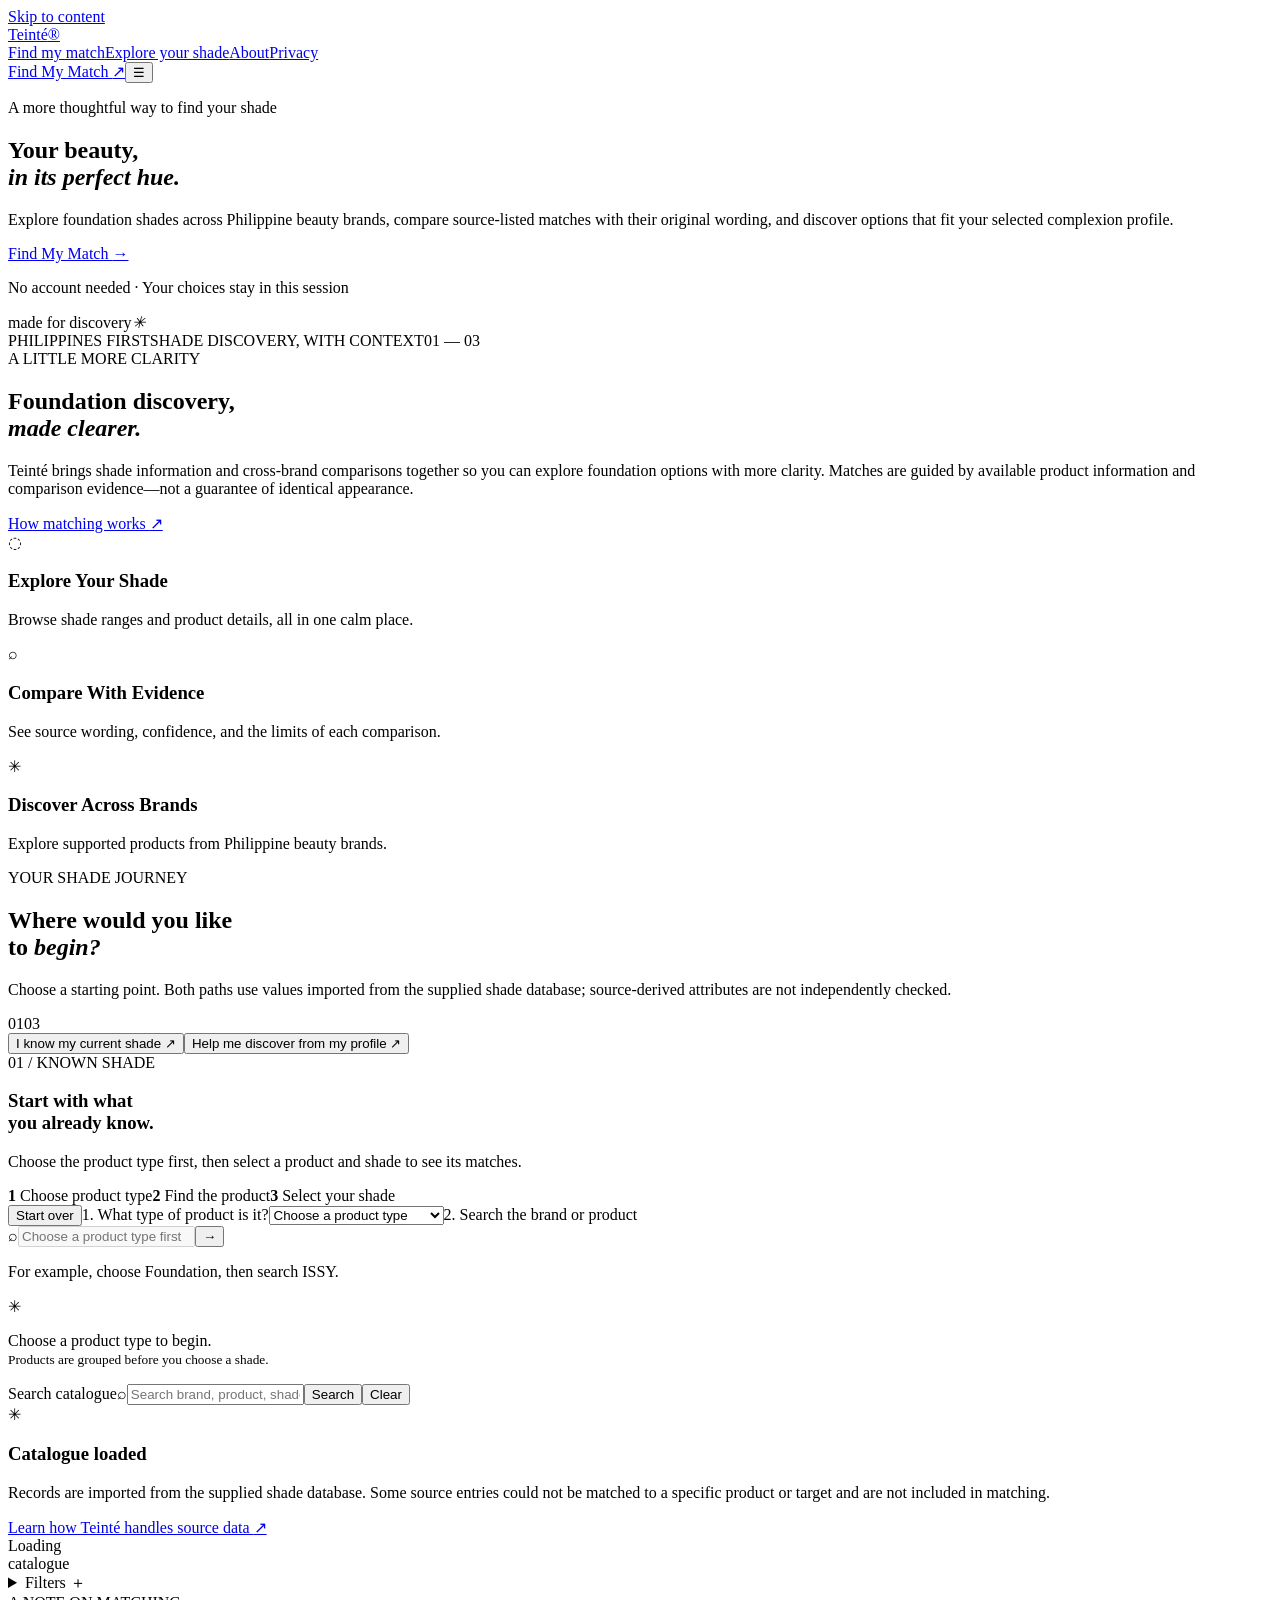
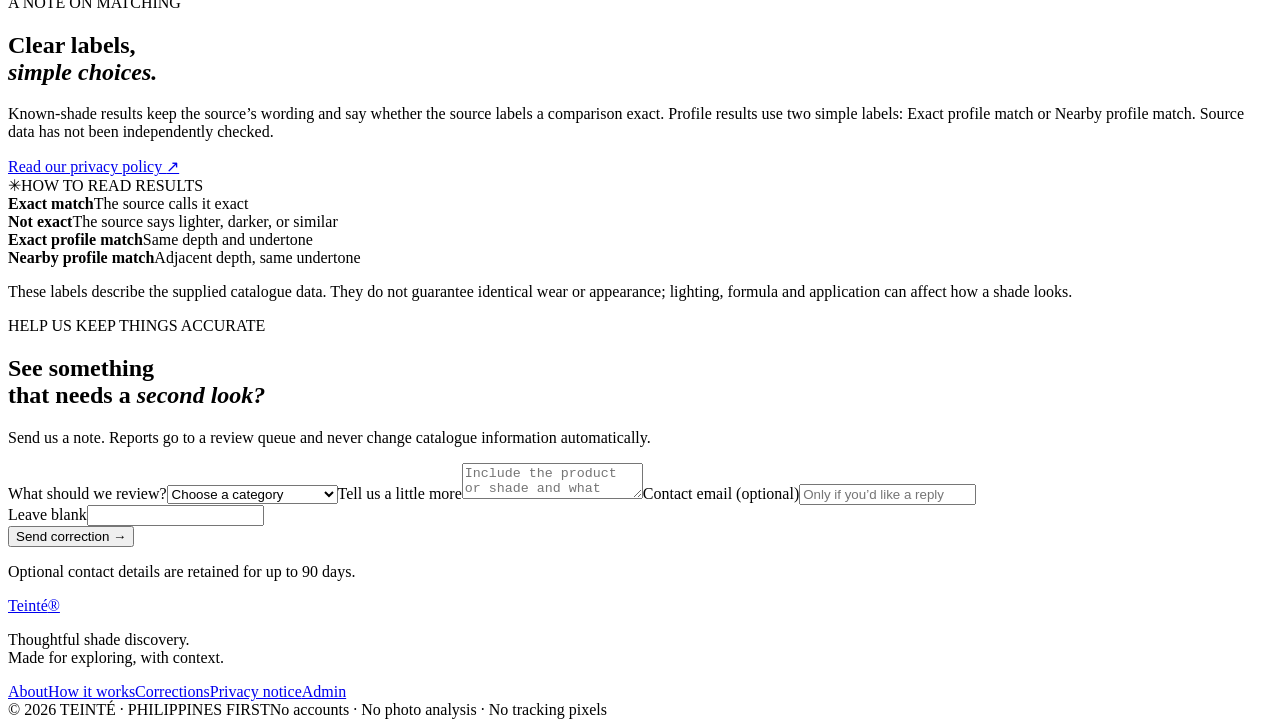
==== public/index.html @ 9057af8e "Add files via upload" ====
<!doctype html>
<html lang="en">
<head>
  <meta charset="utf-8"><meta name="viewport" content="width=device-width,initial-scale=1">
  <meta name="description" content="Explore complexion shades and compare source-supported matches across Philippine beauty brands.">
  <meta name="theme-color" content="#fff9f6"><title>Teinté — Foundation discovery, made clearer</title>
  <link rel="stylesheet" href="/styles.css">
</head>
<body>
<a class="skip" href="#main">Skip to content</a>
<header class="site-header"><a class="wordmark" href="/" aria-label="Teinté home">Teinté<span>®</span></a><nav aria-label="Main navigation"><a href="#discover">Find my match</a><a href="#catalogue">Explore your shade</a><a href="#about">About</a><a href="/privacy.html">Privacy</a></nav><a class="header-cta" href="#discover">Find My Match <span aria-hidden="true">↗</span></a><button class="menu-toggle" aria-label="Open menu" aria-expanded="false">☰</button></header>
<main id="main">
  <section class="hero"><div class="hero-copy"><p class="eyebrow"><span class="eyebrow-dot"></span> A more thoughtful way to find your shade</p><h1>Your beauty,<br><em>in its perfect hue.</em></h1><p class="hero-sub">Explore foundation shades across Philippine beauty brands, compare source-listed matches with their original wording, and discover options that fit your selected complexion profile.</p><a class="button primary" href="#discover">Find My Match <span aria-hidden="true">→</span></a><p class="hero-note">No account needed · Your choices stay in this session</p></div><div class="hero-art" aria-label="Abstract layered blush and mauve shapes, with a neutral illustrative shade palette"><div class="art-sun"></div><div class="art-arch arch-back"></div><div class="art-arch arch-front"></div><div class="art-shades"><span></span><span></span><span></span><span></span><span></span></div><div class="art-caption"><span>made for discovery</span><i>✳</i></div></div><div class="hero-foot"><span>PHILIPPINES FIRST</span><span>SHADE DISCOVERY, WITH CONTEXT</span><span>01 — 03</span></div></section>

  <section class="intro section-wrap" id="about"><div class="section-kicker">A LITTLE MORE CLARITY</div><div class="intro-grid"><h2>Foundation discovery,<br><em>made clearer.</em></h2><div><p>Teinté brings shade information and cross-brand comparisons together so you can explore foundation options with more clarity. Matches are guided by available product information and comparison evidence—not a guarantee of identical appearance.</p><a class="text-link" href="#method">How matching works <span>↗</span></a></div></div><div class="value-row"><article><span class="value-icon">◌</span><h3>Explore Your Shade</h3><p>Browse shade ranges and product details, all in one calm place.</p></article><article><span class="value-icon">⌕</span><h3>Compare With Evidence</h3><p>See source wording, confidence, and the limits of each comparison.</p></article><article><span class="value-icon">✳</span><h3>Discover Across Brands</h3><p>Explore supported products from Philippine beauty brands.</p></article></div></section>

  <section class="discover-section" id="discover"><div class="section-wrap"><div class="section-kicker">YOUR SHADE JOURNEY</div><div class="discover-heading"><div><h2>Where would you like<br>to <em>begin?</em></h2><p>Choose a starting point. Both paths use values imported from the supplied shade database; source-derived attributes are not independently checked.</p></div><div class="step-mark"><span>01</span><span class="step-line"></span><span>03</span></div></div>
    <div class="journey-tabs" role="tablist" aria-label="Choose a matching journey"><button role="tab" id="tab-known" aria-selected="true" aria-controls="panel-known" data-panel="known">I know my current shade <span>↗</span></button><button role="tab" id="tab-profile" aria-selected="false" aria-controls="panel-profile" data-panel="profile">Help me discover from my profile <span>↗</span></button></div>
    <div class="journey-panel" id="panel-known" role="tabpanel" aria-labelledby="tab-known"><div class="journey-copy"><span class="panel-number">01 / KNOWN SHADE</span><h3>Start with what<br>you already know.</h3><p>Choose the product type first, then select a product and shade to see its matches.</p><div class="step-list"><span><b>1</b> Choose product type</span><span><b>2</b> Find the product</span><span><b>3</b> Select your shade</span></div></div><form id="known-form" class="finder-form"><button type="button" class="clear-control" id="reset-known">Start over</button><label for="known-type">1. What type of product is it?</label><select id="known-type" class="known-select" required><option value="">Choose a product type</option><option value="skin_tint">Skin tint</option><option value="foundation">Foundation</option><option value="powder_foundation">Powder foundation</option><option value="other">Other complexion product</option></select><label for="known-search">2. Search the brand or product</label><div class="search-input"><span aria-hidden="true">⌕</span><input id="known-search" name="q" autocomplete="off" placeholder="Choose a product type first" minlength="2" disabled><button type="submit" aria-label="Find products">→</button></div><p class="field-hint">For example, choose Foundation, then search ISSY.</p><div id="known-results" class="results" aria-live="polite"><div class="quiet-state"><span class="state-glyph">✳</span><p>Choose a product type to begin.<br><small>Products are grouped before you choose a shade.</small></p></div></div><div id="known-shade-choice" hidden><label for="known-shade">3. Choose your exact shade</label><select id="known-shade" class="known-select"><option value="">Choose a shade</option></select></div><div id="known-match" class="match-results" aria-live="polite"></div></form></div>
    <div class="journey-panel profile-panel" id="panel-profile" role="tabpanel" aria-labelledby="tab-profile" hidden><div class="journey-copy"><span class="panel-number">02 / MANUAL PROFILE</span><h3>A starting point<br>that feels like you.</h3><p>Your selections are self-described inputs. We show shades when the imported depth and undertone values fit your choices.</p><div class="step-list"><span><b>1</b> Pick one depth</span><span><b>2</b> Pick one undertone</span><span><b>3</b> Explore eligible shades</span></div></div><form id="profile-form" class="finder-form"><fieldset><legend>Choose your depth</legend><p class="field-hint">Select the closest description for your complexion.</p><div class="pill-group" id="depth-options"></div></fieldset><fieldset><legend>Choose your undertone</legend><p class="field-hint">Choose the undertone that feels most familiar.</p><div class="pill-group" id="tone-options"></div></fieldset><div class="profile-actions"><button class="button primary" type="submit">Show my options <span>→</span></button><button class="clear-control" type="button" id="reset-profile">Clear choices</button></div><div class="plain-note">Depth and undertone are equally important. Unknown catalogue undertones are never treated as neutral.</div><div id="profile-results" class="results" aria-live="polite"></div></form></div>
  </div></section>

  <section class="catalogue section-wrap" id="catalogue"><form id="catalogue-search" class="catalogue-search"><label class="sr-only" for="browse-search">Search catalogue</label><span aria-hidden="true">⌕</span><input id="browse-search" placeholder="Search brand, product, shade or code"><button class="button secondary" type="submit">Search</button><button class="clear-control" type="button" id="reset-catalogue">Clear</button></form><div class="catalogue-empty" id="catalogue-home"><div class="empty-mark">✳</div><div><h3>Catalogue loaded</h3><p>Records are imported from the supplied shade database. Some source entries could not be matched to a specific product or target and are not included in matching.</p><a class="text-link" href="#method">Learn how Teinté handles source data <span>↗</span></a></div><span class="count-label" id="catalogue-count">Loading<br>catalogue</span></div><div id="browse-results" aria-live="polite" class="browse-results"></div><div id="compare-box" class="compare-box" aria-live="polite"></div><details class="advanced-filters"><summary>Filters <span>＋</span></summary><div class="filter-body"><label for="format-filter">Product format</label><select id="format-filter"><option value="">All supported formats</option></select><label class="check-row"><input id="ph-filter" type="checkbox"> Philippine availability verified (checked within 90 days)</label><small>Filters only appear where published data supports them.</small><button type="button" class="button secondary" id="apply-filters">Apply filters</button></div></details></section>

  <section class="method-section" id="method"><div class="section-wrap method-grid"><div><div class="section-kicker">A NOTE ON MATCHING</div><h2>Clear labels,<br><em>simple choices.</em></h2><p>Known-shade results keep the source’s wording and say whether the source labels a comparison exact. Profile results use two simple labels: Exact profile match or Nearby profile match. Source data has not been independently checked.</p><a class="text-link" href="/privacy.html">Read our privacy policy <span>↗</span></a></div><div class="method-card"><div class="method-card-top"><span class="source-icon">✳</span><span>HOW TO READ RESULTS</span></div><div class="method-row"><b>Exact match</b><span>The source calls it exact</span></div><div class="method-row"><b>Not exact</b><span>The source says lighter, darker, or similar</span></div><div class="method-row"><b>Exact profile match</b><span>Same depth and undertone</span></div><div class="method-row"><b>Nearby profile match</b><span>Adjacent depth, same undertone</span></div><p class="method-disclaimer">These labels describe the supplied catalogue data. They do not guarantee identical wear or appearance; lighting, formula and application can affect how a shade looks.</p></div></div></section>

  <section class="correction section-wrap" id="corrections"><div class="correction-copy"><div class="section-kicker">HELP US KEEP THINGS ACCURATE</div><h2>See something<br>that needs a <em>second look?</em></h2><p>Send us a note. Reports go to a review queue and never change catalogue information automatically.</p></div><form id="correction-form" class="correction-form"><label for="corr-category">What should we review?</label><select id="corr-category" required><option value="">Choose a category</option><option>Wrong shade</option><option>Missing product or shade</option><option>Stale information</option><option>Incorrect source</option><option>Other</option></select><label for="corr-description">Tell us a little more</label><textarea id="corr-description" minlength="15" maxlength="3000" required placeholder="Include the product or shade and what looks incorrect."></textarea><label for="corr-contact">Contact email <span>(optional)</span></label><input id="corr-contact" type="email" maxlength="254" placeholder="Only if you’d like a reply"><div class="honeypot" aria-hidden="true"><label>Leave blank<input name="website" tabindex="-1" autocomplete="off"></label></div><button class="button primary" type="submit">Send correction <span>→</span></button><p id="correction-message" class="form-message" aria-live="polite">Optional contact details are retained for up to 90 days.</p></form></section>
</main>
<footer id="privacy"><div class="footer-top"><a class="wordmark" href="/">Teinté<span>®</span></a><p>Thoughtful shade discovery.<br>Made for exploring, with context.</p><nav aria-label="Footer navigation"><a href="#about">About</a><a href="#method">How it works</a><a href="#corrections">Corrections</a><a href="/privacy.html">Privacy notice</a><a href="/admin.html">Admin</a></nav></div><div class="footer-bottom"><span>© 2026 TEINTÉ · PHILIPPINES FIRST</span><span>No accounts · No photo analysis · No tracking pixels</span></div></footer>
<script src="/app.js" defer></script>
</body></html>
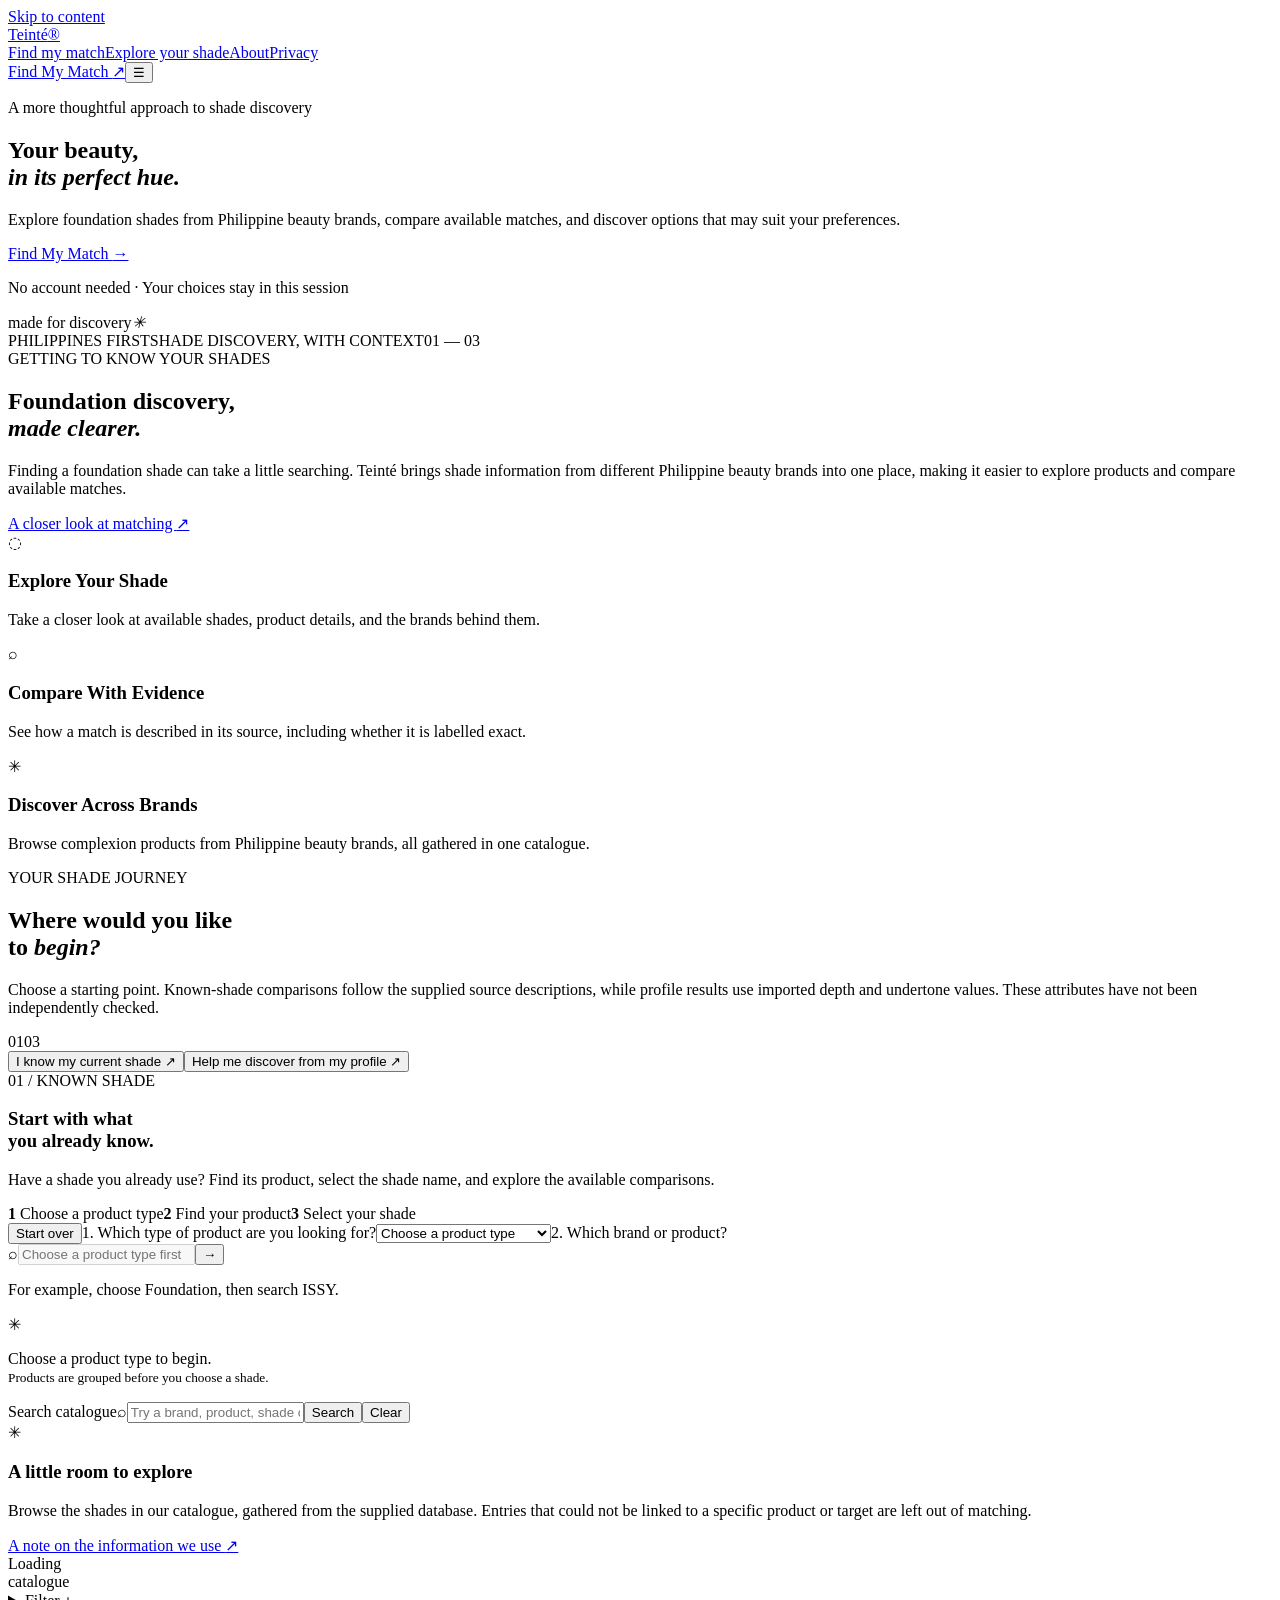
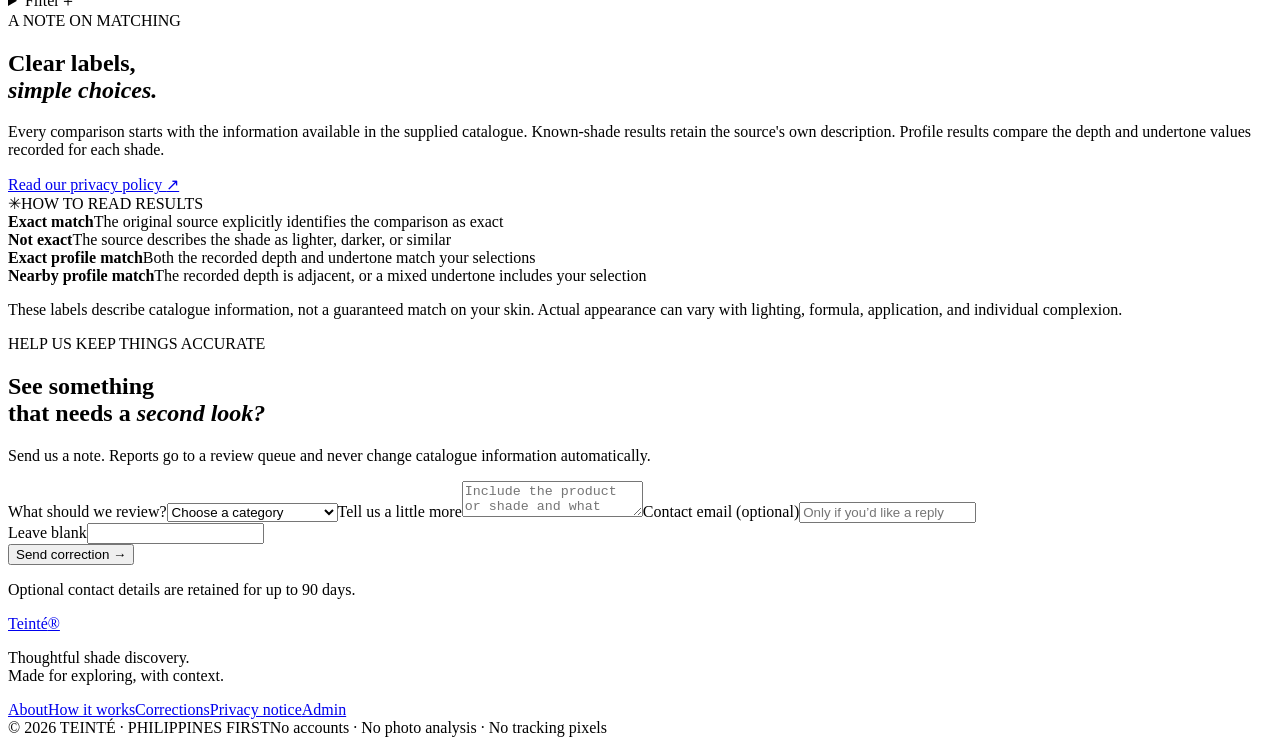
==== commit a457a841: "Refine Teinte website design and responsiveness" ====
--- a/public/index.html
+++ b/public/index.html
@@ -1,31 +1,37 @@
 <!doctype html>
 <html lang="en">
 <head>
-  <meta charset="utf-8"><meta name="viewport" content="width=device-width,initial-scale=1">
-  <meta name="description" content="Explore complexion shades and compare source-supported matches across Philippine beauty brands.">
-  <meta name="theme-color" content="#fff9f6"><title>Teinté — Foundation discovery, made clearer</title>
-  <link rel="stylesheet" href="/styles.css">
+    <meta charset="utf-8">
+    <meta name="viewport" content="width=device-width,initial-scale=1">
+    <meta name="description" content="Explore complexion shades and compare source-supported matches across Philippine beauty brands.">
+    <meta name="theme-color" content="#fff9f6">
+    <title>Teinté — Foundation discovery, made clearer</title>
+    <link rel="stylesheet" href="/styles.css">
 </head>
 <body>
-<a class="skip" href="#main">Skip to content</a>
-<header class="site-header"><a class="wordmark" href="/" aria-label="Teinté home">Teinté<span>®</span></a><nav aria-label="Main navigation"><a href="#discover">Find my match</a><a href="#catalogue">Explore your shade</a><a href="#about">About</a><a href="/privacy.html">Privacy</a></nav><a class="header-cta" href="#discover">Find My Match <span aria-hidden="true">↗</span></a><button class="menu-toggle" aria-label="Open menu" aria-expanded="false">☰</button></header>
-<main id="main">
-  <section class="hero"><div class="hero-copy"><p class="eyebrow"><span class="eyebrow-dot"></span> A more thoughtful way to find your shade</p><h1>Your beauty,<br><em>in its perfect hue.</em></h1><p class="hero-sub">Explore foundation shades across Philippine beauty brands, compare source-listed matches with their original wording, and discover options that fit your selected complexion profile.</p><a class="button primary" href="#discover">Find My Match <span aria-hidden="true">→</span></a><p class="hero-note">No account needed · Your choices stay in this session</p></div><div class="hero-art" aria-label="Abstract layered blush and mauve shapes, with a neutral illustrative shade palette"><div class="art-sun"></div><div class="art-arch arch-back"></div><div class="art-arch arch-front"></div><div class="art-shades"><span></span><span></span><span></span><span></span><span></span></div><div class="art-caption"><span>made for discovery</span><i>✳</i></div></div><div class="hero-foot"><span>PHILIPPINES FIRST</span><span>SHADE DISCOVERY, WITH CONTEXT</span><span>01 — 03</span></div></section>
+    <a class="skip" href="#main">Skip to content</a>
+    <header class="site-header"><a class="wordmark" href="/" aria-label="Teinté home">Teinté<span>®</span></a><nav aria-label="Main navigation"><a href="#discover">Find my match</a><a href="#catalogue">Explore your shade</a><a href="#about">About</a><a href="/privacy.html">Privacy</a></nav><a class="header-cta" href="#discover">Find My Match <span aria-hidden="true">↗</span></a><button class="menu-toggle" aria-label="Open menu" aria-expanded="false">☰</button></header>
+    <main id="main">
+        <section class="hero"><div class="hero-copy"><p class="eyebrow"><span class="eyebrow-dot"></span> A more thoughtful approach to shade discovery</p><h1>Your beauty,<br><em>in its perfect hue.</em></h1><p class="hero-sub">Explore foundation shades from Philippine beauty brands, compare available matches, and discover options that may suit your preferences.</p><a class="button primary" href="#discover">Find My Match <span aria-hidden="true">→</span></a><p class="hero-note">No account needed · Your choices stay in this session</p></div><div class="hero-art" aria-label="Abstract layered blush and mauve shapes, with a neutral illustrative shade palette"><div class="art-sun"></div><div class="art-arch arch-back"></div><div class="art-arch arch-front"></div><div class="art-shades"><span></span><span></span><span></span><span></span><span></span></div><div class="art-caption"><span>made for discovery</span><i>✳</i></div></div><div class="hero-foot"><span>PHILIPPINES FIRST</span><span>SHADE DISCOVERY, WITH CONTEXT</span><span>01 — 03</span></div></section>
 
-  <section class="intro section-wrap" id="about"><div class="section-kicker">A LITTLE MORE CLARITY</div><div class="intro-grid"><h2>Foundation discovery,<br><em>made clearer.</em></h2><div><p>Teinté brings shade information and cross-brand comparisons together so you can explore foundation options with more clarity. Matches are guided by available product information and comparison evidence—not a guarantee of identical appearance.</p><a class="text-link" href="#method">How matching works <span>↗</span></a></div></div><div class="value-row"><article><span class="value-icon">◌</span><h3>Explore Your Shade</h3><p>Browse shade ranges and product details, all in one calm place.</p></article><article><span class="value-icon">⌕</span><h3>Compare With Evidence</h3><p>See source wording, confidence, and the limits of each comparison.</p></article><article><span class="value-icon">✳</span><h3>Discover Across Brands</h3><p>Explore supported products from Philippine beauty brands.</p></article></div></section>
+        <section class="intro section-wrap" id="about"><div class="section-kicker">GETTING TO KNOW YOUR SHADES</div><div class="intro-grid"><h2>Foundation discovery,<br><em>made clearer.</em></h2><div><p>Finding a foundation shade can take a little searching. Teinté brings shade information from different Philippine beauty brands into one place, making it easier to explore products and compare available matches.</p><a class="text-link" href="#method">A closer look at matching <span>↗</span></a></div></div><div class="value-row"><article><span class="value-icon">◌</span><h3>Explore Your Shade</h3><p>Take a closer look at available shades, product details, and the brands behind them.</p></article><article><span class="value-icon">⌕</span><h3>Compare With Evidence</h3><p>See how a match is described in its source, including whether it is labelled exact.</p></article><article><span class="value-icon">✳</span><h3>Discover Across Brands</h3><p>Browse complexion products from Philippine beauty brands, all gathered in one catalogue.</p></article></div></section>
 
-  <section class="discover-section" id="discover"><div class="section-wrap"><div class="section-kicker">YOUR SHADE JOURNEY</div><div class="discover-heading"><div><h2>Where would you like<br>to <em>begin?</em></h2><p>Choose a starting point. Both paths use values imported from the supplied shade database; source-derived attributes are not independently checked.</p></div><div class="step-mark"><span>01</span><span class="step-line"></span><span>03</span></div></div>
-    <div class="journey-tabs" role="tablist" aria-label="Choose a matching journey"><button role="tab" id="tab-known" aria-selected="true" aria-controls="panel-known" data-panel="known">I know my current shade <span>↗</span></button><button role="tab" id="tab-profile" aria-selected="false" aria-controls="panel-profile" data-panel="profile">Help me discover from my profile <span>↗</span></button></div>
-    <div class="journey-panel" id="panel-known" role="tabpanel" aria-labelledby="tab-known"><div class="journey-copy"><span class="panel-number">01 / KNOWN SHADE</span><h3>Start with what<br>you already know.</h3><p>Choose the product type first, then select a product and shade to see its matches.</p><div class="step-list"><span><b>1</b> Choose product type</span><span><b>2</b> Find the product</span><span><b>3</b> Select your shade</span></div></div><form id="known-form" class="finder-form"><button type="button" class="clear-control" id="reset-known">Start over</button><label for="known-type">1. What type of product is it?</label><select id="known-type" class="known-select" required><option value="">Choose a product type</option><option value="skin_tint">Skin tint</option><option value="foundation">Foundation</option><option value="powder_foundation">Powder foundation</option><option value="other">Other complexion product</option></select><label for="known-search">2. Search the brand or product</label><div class="search-input"><span aria-hidden="true">⌕</span><input id="known-search" name="q" autocomplete="off" placeholder="Choose a product type first" minlength="2" disabled><button type="submit" aria-label="Find products">→</button></div><p class="field-hint">For example, choose Foundation, then search ISSY.</p><div id="known-results" class="results" aria-live="polite"><div class="quiet-state"><span class="state-glyph">✳</span><p>Choose a product type to begin.<br><small>Products are grouped before you choose a shade.</small></p></div></div><div id="known-shade-choice" hidden><label for="known-shade">3. Choose your exact shade</label><select id="known-shade" class="known-select"><option value="">Choose a shade</option></select></div><div id="known-match" class="match-results" aria-live="polite"></div></form></div>
-    <div class="journey-panel profile-panel" id="panel-profile" role="tabpanel" aria-labelledby="tab-profile" hidden><div class="journey-copy"><span class="panel-number">02 / MANUAL PROFILE</span><h3>A starting point<br>that feels like you.</h3><p>Your selections are self-described inputs. We show shades when the imported depth and undertone values fit your choices.</p><div class="step-list"><span><b>1</b> Pick one depth</span><span><b>2</b> Pick one undertone</span><span><b>3</b> Explore eligible shades</span></div></div><form id="profile-form" class="finder-form"><fieldset><legend>Choose your depth</legend><p class="field-hint">Select the closest description for your complexion.</p><div class="pill-group" id="depth-options"></div></fieldset><fieldset><legend>Choose your undertone</legend><p class="field-hint">Choose the undertone that feels most familiar.</p><div class="pill-group" id="tone-options"></div></fieldset><div class="profile-actions"><button class="button primary" type="submit">Show my options <span>→</span></button><button class="clear-control" type="button" id="reset-profile">Clear choices</button></div><div class="plain-note">Depth and undertone are equally important. Unknown catalogue undertones are never treated as neutral.</div><div id="profile-results" class="results" aria-live="polite"></div></form></div>
-  </div></section>
+        <section class="discover-section" id="discover">
+            <div class="section-wrap">
+                <div class="section-kicker">YOUR SHADE JOURNEY</div><div class="discover-heading"><div><h2>Where would you like<br>to <em>begin?</em></h2><p>Choose a starting point. Known-shade comparisons follow the supplied source descriptions, while profile results use imported depth and undertone values. These attributes have not been independently checked.</p></div><div class="step-mark"><span>01</span><span class="step-line"></span><span>03</span></div></div>
+                <div class="journey-tabs" role="tablist" aria-label="Choose a matching journey"><button role="tab" id="tab-known" aria-selected="true" aria-controls="panel-known" data-panel="known">I know my current shade <span>↗</span></button><button role="tab" id="tab-profile" aria-selected="false" aria-controls="panel-profile" data-panel="profile">Help me discover from my profile <span>↗</span></button></div>
+                <div class="journey-panel" id="panel-known" role="tabpanel" aria-labelledby="tab-known"><div class="journey-copy"><span class="panel-number">01 / KNOWN SHADE</span><h3>Start with what<br>you already know.</h3><p>Have a shade you already use? Find its product, select the shade name, and explore the available comparisons.</p><div class="step-list"><span><b>1</b> Choose a product type</span><span><b>2</b> Find your product</span><span><b>3</b> Select your shade</span></div></div><form id="known-form" class="finder-form"><button type="button" class="clear-control" id="reset-known">Start over</button><label for="known-type">1. Which type of product are you looking for?</label><select id="known-type" class="known-select" required><option value="">Choose a product type</option><option value="skin_tint">Skin tint</option><option value="foundation">Foundation</option><option value="powder_foundation">Powder foundation</option><option value="other">Other complexion product</option></select><label for="known-search">2. Which brand or product?</label><div class="search-input"><span aria-hidden="true">⌕</span><input id="known-search" name="q" autocomplete="off" placeholder="Choose a product type first" minlength="2" disabled><button type="submit" aria-label="Find products">→</button></div><p class="field-hint">For example, choose Foundation, then search ISSY.</p><div id="known-results" class="results" aria-live="polite"><div class="quiet-state"><span class="state-glyph">✳</span><p>Choose a product type to begin.<br><small>Products are grouped before you choose a shade.</small></p></div></div><div id="known-shade-choice" hidden><label for="known-shade">3. Which shade do you use?</label><select id="known-shade" class="known-select"><option value="">Choose a shade</option></select></div><div id="known-match" class="match-results" aria-live="polite"></div></form></div>
+                <div class="journey-panel profile-panel" id="panel-profile" role="tabpanel" aria-labelledby="tab-profile" hidden><div class="journey-copy"><span class="panel-number">02 / MANUAL PROFILE</span><h3>A starting point<br>that feels like you.</h3><p>Not sure which shade to start with? Choose the complexion depth and undertone that best describe you to explore shades with matching catalogue values.</p><div class="step-list"><span><b>1</b> Choose your depth</span><span><b>2</b> Choose your undertone</span><span><b>3</b> Explore matching shades</span></div></div><form id="profile-form" class="finder-form"><fieldset><legend>First, choose your depth</legend><p class="field-hint">Select the description that comes closest to your complexion.</p><div class="pill-group" id="depth-options"></div></fieldset><fieldset><legend>Next, choose your undertone</legend><p class="field-hint">Choose the undertone you feel best describes your complexion.</p><div class="pill-group" id="tone-options"></div></fieldset><div class="profile-actions"><button class="button primary" type="submit">Show my options <span>→</span></button><button class="clear-control" type="button" id="reset-profile">Clear choices</button></div><div class="plain-note">Depth and undertone are equally important. Unknown catalogue undertones are never treated as neutral.</div><div id="profile-results" class="results" aria-live="polite"></div></form></div>
+            </div>
+        </section>
 
-  <section class="catalogue section-wrap" id="catalogue"><form id="catalogue-search" class="catalogue-search"><label class="sr-only" for="browse-search">Search catalogue</label><span aria-hidden="true">⌕</span><input id="browse-search" placeholder="Search brand, product, shade or code"><button class="button secondary" type="submit">Search</button><button class="clear-control" type="button" id="reset-catalogue">Clear</button></form><div class="catalogue-empty" id="catalogue-home"><div class="empty-mark">✳</div><div><h3>Catalogue loaded</h3><p>Records are imported from the supplied shade database. Some source entries could not be matched to a specific product or target and are not included in matching.</p><a class="text-link" href="#method">Learn how Teinté handles source data <span>↗</span></a></div><span class="count-label" id="catalogue-count">Loading<br>catalogue</span></div><div id="browse-results" aria-live="polite" class="browse-results"></div><div id="compare-box" class="compare-box" aria-live="polite"></div><details class="advanced-filters"><summary>Filters <span>＋</span></summary><div class="filter-body"><label for="format-filter">Product format</label><select id="format-filter"><option value="">All supported formats</option></select><label class="check-row"><input id="ph-filter" type="checkbox"> Philippine availability verified (checked within 90 days)</label><small>Filters only appear where published data supports them.</small><button type="button" class="button secondary" id="apply-filters">Apply filters</button></div></details></section>
+        <section class="catalogue section-wrap" id="catalogue"><form id="catalogue-search" class="catalogue-search"><label class="sr-only" for="browse-search">Search catalogue</label><span aria-hidden="true">⌕</span><input id="browse-search" placeholder="Try a brand, product, shade or code"><button class="button secondary" type="submit">Search</button><button class="clear-control" type="button" id="reset-catalogue">Clear</button></form><div class="catalogue-empty" id="catalogue-home"><div class="empty-mark">✳</div><div><h3>A little room to explore</h3><p>Browse the shades in our catalogue, gathered from the supplied database. Entries that could not be linked to a specific product or target are left out of matching.</p><a class="text-link" href="#method">A note on the information we use <span>↗</span></a></div><span class="count-label" id="catalogue-count">Loading<br>catalogue</span></div><div id="browse-results" aria-live="polite" class="browse-results"></div><div id="compare-box" class="compare-box" aria-live="polite"></div><details class="advanced-filters"><summary>Filter<span>＋</span></summary><div class="filter-body"><label for="format-filter">Product format</label><select id="format-filter"><option value="">All supported formats</option></select><label class="check-row"><input id="ph-filter" type="checkbox"> Philippine availability verified (checked within 90 days)</label><small>Filters are available only where the published information supports them.</small><button type="button" class="button secondary" id="apply-filters">Apply filters</button></div></details></section>
 
-  <section class="method-section" id="method"><div class="section-wrap method-grid"><div><div class="section-kicker">A NOTE ON MATCHING</div><h2>Clear labels,<br><em>simple choices.</em></h2><p>Known-shade results keep the source’s wording and say whether the source labels a comparison exact. Profile results use two simple labels: Exact profile match or Nearby profile match. Source data has not been independently checked.</p><a class="text-link" href="/privacy.html">Read our privacy policy <span>↗</span></a></div><div class="method-card"><div class="method-card-top"><span class="source-icon">✳</span><span>HOW TO READ RESULTS</span></div><div class="method-row"><b>Exact match</b><span>The source calls it exact</span></div><div class="method-row"><b>Not exact</b><span>The source says lighter, darker, or similar</span></div><div class="method-row"><b>Exact profile match</b><span>Same depth and undertone</span></div><div class="method-row"><b>Nearby profile match</b><span>Adjacent depth, same undertone</span></div><p class="method-disclaimer">These labels describe the supplied catalogue data. They do not guarantee identical wear or appearance; lighting, formula and application can affect how a shade looks.</p></div></div></section>
+        <section class="method-section" id="method"><div class="section-wrap method-grid"><div><div class="section-kicker">A NOTE ON MATCHING</div><h2>Clear labels,<br><em>simple choices.</em></h2><p>Every comparison starts with the information available in the supplied catalogue. Known-shade results retain the source's own description. Profile results compare the depth and undertone values recorded for each shade.</p><a class="text-link" href="/privacy.html">Read our privacy policy <span>↗</span></a></div><div class="method-card"><div class="method-card-top"><span class="source-icon">✳</span><span>HOW TO READ RESULTS</span></div><div class="method-row"><b>Exact match</b><span>The original source explicitly identifies the comparison as exact</span></div><div class="method-row"><b>Not exact</b><span>The source describes the shade as lighter, darker, or similar</span></div><div class="method-row"><b>Exact profile match</b><span>Both the recorded depth and undertone match your selections</span></div><div class="method-row"><b>Nearby profile match</b><span>The recorded depth is adjacent, or a mixed undertone includes your selection</span></div><p class="method-disclaimer">These labels describe catalogue information, not a guaranteed match on your skin. Actual appearance can vary with lighting, formula, application, and individual complexion.</p></div></div></section>
 
-  <section class="correction section-wrap" id="corrections"><div class="correction-copy"><div class="section-kicker">HELP US KEEP THINGS ACCURATE</div><h2>See something<br>that needs a <em>second look?</em></h2><p>Send us a note. Reports go to a review queue and never change catalogue information automatically.</p></div><form id="correction-form" class="correction-form"><label for="corr-category">What should we review?</label><select id="corr-category" required><option value="">Choose a category</option><option>Wrong shade</option><option>Missing product or shade</option><option>Stale information</option><option>Incorrect source</option><option>Other</option></select><label for="corr-description">Tell us a little more</label><textarea id="corr-description" minlength="15" maxlength="3000" required placeholder="Include the product or shade and what looks incorrect."></textarea><label for="corr-contact">Contact email <span>(optional)</span></label><input id="corr-contact" type="email" maxlength="254" placeholder="Only if you’d like a reply"><div class="honeypot" aria-hidden="true"><label>Leave blank<input name="website" tabindex="-1" autocomplete="off"></label></div><button class="button primary" type="submit">Send correction <span>→</span></button><p id="correction-message" class="form-message" aria-live="polite">Optional contact details are retained for up to 90 days.</p></form></section>
-</main>
-<footer id="privacy"><div class="footer-top"><a class="wordmark" href="/">Teinté<span>®</span></a><p>Thoughtful shade discovery.<br>Made for exploring, with context.</p><nav aria-label="Footer navigation"><a href="#about">About</a><a href="#method">How it works</a><a href="#corrections">Corrections</a><a href="/privacy.html">Privacy notice</a><a href="/admin.html">Admin</a></nav></div><div class="footer-bottom"><span>© 2026 TEINTÉ · PHILIPPINES FIRST</span><span>No accounts · No photo analysis · No tracking pixels</span></div></footer>
-<script src="/app.js" defer></script>
-</body></html>
+        <section class="correction section-wrap" id="corrections"><div class="correction-copy"><div class="section-kicker">HELP US KEEP THINGS ACCURATE</div><h2>See something<br>that needs a <em>second look?</em></h2><p>Send us a note. Reports go to a review queue and never change catalogue information automatically.</p></div><form id="correction-form" class="correction-form"><label for="corr-category">What should we review?</label><select id="corr-category" required><option value="">Choose a category</option><option>Wrong shade</option><option>Missing product or shade</option><option>Stale information</option><option>Incorrect source</option><option>Other</option></select><label for="corr-description">Tell us a little more</label><textarea id="corr-description" minlength="15" maxlength="3000" required placeholder="Include the product or shade and what looks incorrect."></textarea><label for="corr-contact">Contact email <span>(optional)</span></label><input id="corr-contact" type="email" maxlength="254" placeholder="Only if you’d like a reply"><div class="honeypot" aria-hidden="true"><label>Leave blank<input name="website" tabindex="-1" autocomplete="off"></label></div><button class="button primary" type="submit">Send correction <span>→</span></button><p id="correction-message" class="form-message" aria-live="polite">Optional contact details are retained for up to 90 days.</p></form></section>
+    </main>
+    <footer id="privacy"><div class="footer-top"><a class="wordmark" href="/">Teinté<span>®</span></a><p>Thoughtful shade discovery.<br>Made for exploring, with context.</p><nav aria-label="Footer navigation"><a href="#about">About</a><a href="#method">How it works</a><a href="#corrections">Corrections</a><a href="/privacy.html">Privacy notice</a><a href="/admin.html">Admin</a></nav></div><div class="footer-bottom"><span>© 2026 TEINTÉ · PHILIPPINES FIRST</span><span>No accounts · No photo analysis · No tracking pixels</span></div></footer>
+    <script src="/app.js" defer></script>
+</body>
+</html>
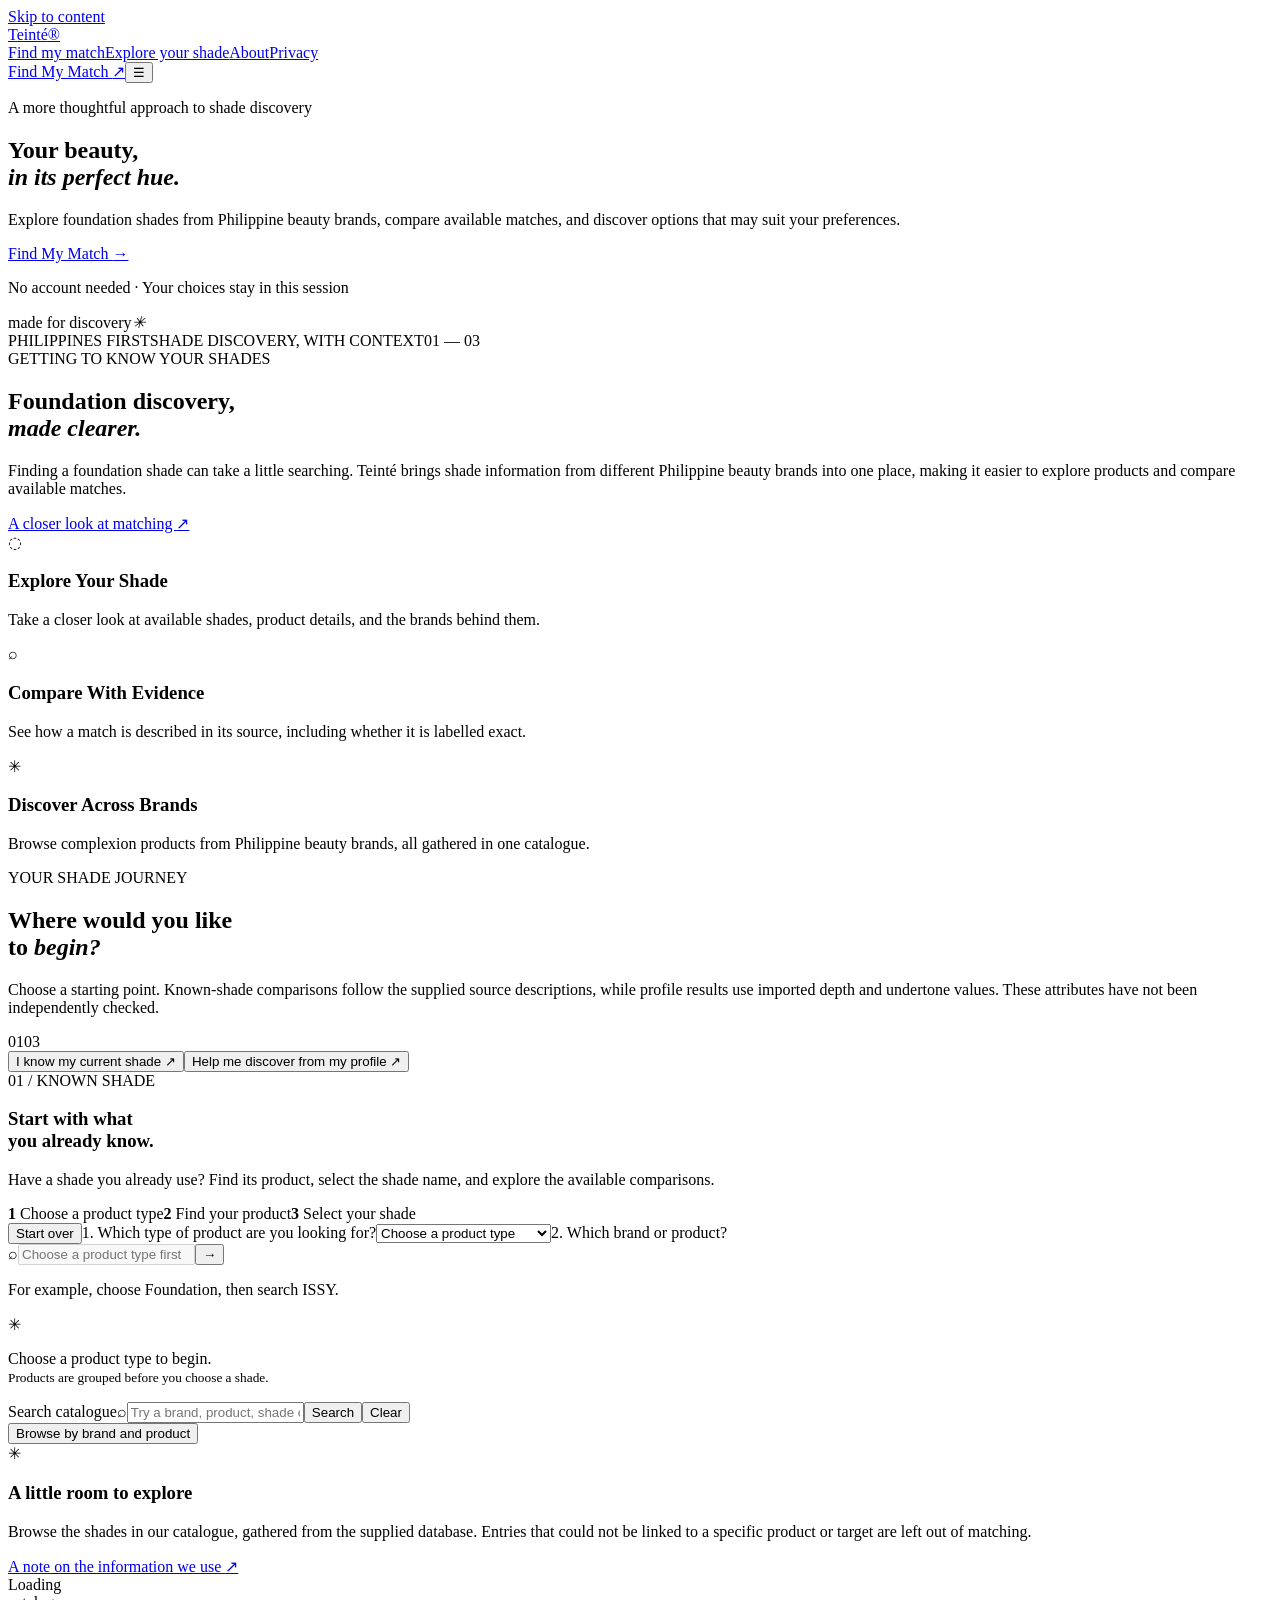
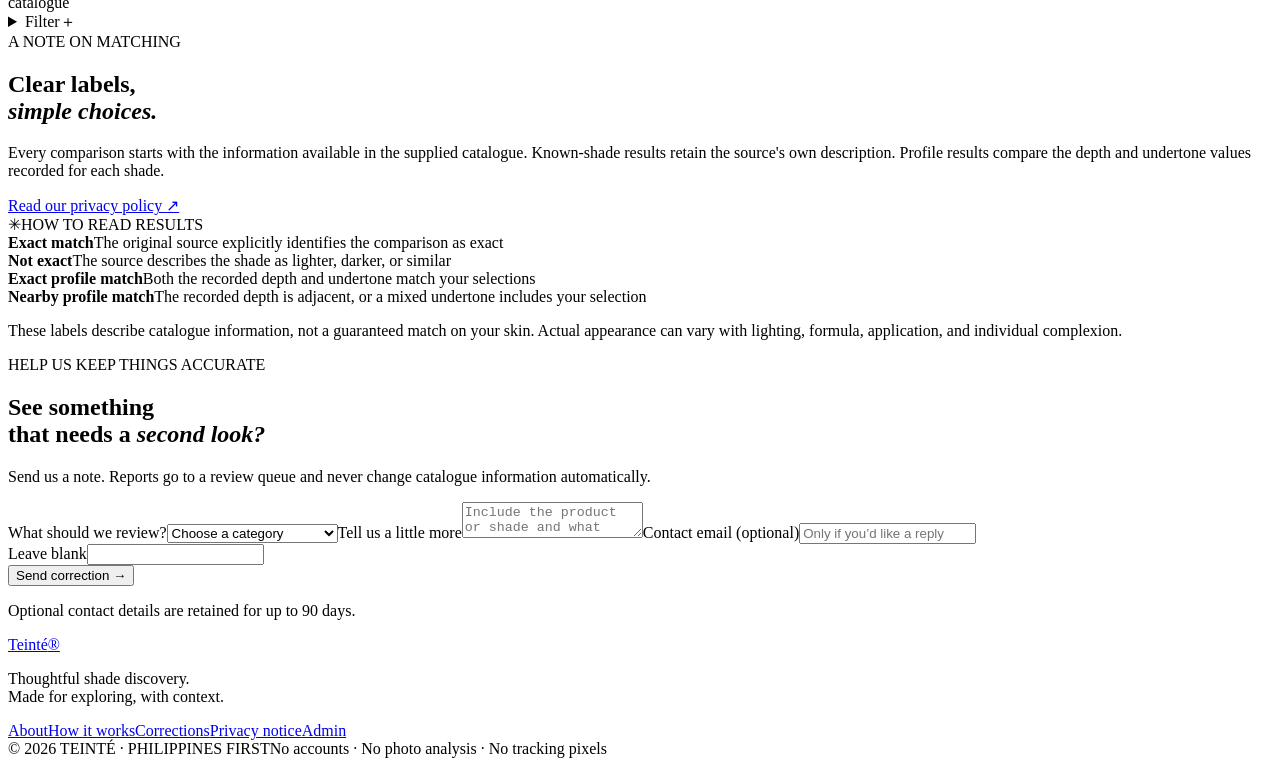
==== commit 193a1391: "Merge responsive frontend with updated shade backend" ====
--- a/public/index.html
+++ b/public/index.html
@@ -25,7 +25,7 @@
             </div>
         </section>
 
-        <section class="catalogue section-wrap" id="catalogue"><form id="catalogue-search" class="catalogue-search"><label class="sr-only" for="browse-search">Search catalogue</label><span aria-hidden="true">⌕</span><input id="browse-search" placeholder="Try a brand, product, shade or code"><button class="button secondary" type="submit">Search</button><button class="clear-control" type="button" id="reset-catalogue">Clear</button></form><div class="catalogue-empty" id="catalogue-home"><div class="empty-mark">✳</div><div><h3>A little room to explore</h3><p>Browse the shades in our catalogue, gathered from the supplied database. Entries that could not be linked to a specific product or target are left out of matching.</p><a class="text-link" href="#method">A note on the information we use <span>↗</span></a></div><span class="count-label" id="catalogue-count">Loading<br>catalogue</span></div><div id="browse-results" aria-live="polite" class="browse-results"></div><div id="compare-box" class="compare-box" aria-live="polite"></div><details class="advanced-filters"><summary>Filter<span>＋</span></summary><div class="filter-body"><label for="format-filter">Product format</label><select id="format-filter"><option value="">All supported formats</option></select><label class="check-row"><input id="ph-filter" type="checkbox"> Philippine availability verified (checked within 90 days)</label><small>Filters are available only where the published information supports them.</small><button type="button" class="button secondary" id="apply-filters">Apply filters</button></div></details></section>
+        <section class="catalogue section-wrap" id="catalogue"><form id="catalogue-search" class="catalogue-search"><label class="sr-only" for="browse-search">Search catalogue</label><span aria-hidden="true">⌕</span><input id="browse-search" placeholder="Try a brand, product, shade or code"><button class="button secondary" type="submit">Search</button><button class="clear-control" type="button" id="reset-catalogue">Clear</button></form><button class="clear-control catalogue-tree-toggle" id="toggle-catalogue-tree" type="button" aria-expanded="false" aria-controls="catalogue-tree">Browse by brand and product</button><div id="catalogue-tree" class="catalogue-tree" hidden></div><div class="catalogue-empty" id="catalogue-home"><div class="empty-mark">✳</div><div><h3>A little room to explore</h3><p>Browse the shades in our catalogue, gathered from the supplied database. Entries that could not be linked to a specific product or target are left out of matching.</p><a class="text-link" href="#method">A note on the information we use <span>↗</span></a></div><span class="count-label" id="catalogue-count">Loading<br>catalogue</span></div><div id="browse-results" aria-live="polite" class="browse-results"></div><div id="compare-box" class="compare-box" aria-live="polite"></div><details class="advanced-filters"><summary>Filter<span>＋</span></summary><div class="filter-body"><label for="format-filter">Product format</label><select id="format-filter"><option value="">All supported formats</option></select><label class="check-row"><input id="ph-filter" type="checkbox"> Philippine availability verified (checked within 90 days)</label><small>Filters are available only where the published information supports them.</small><button type="button" class="button secondary" id="apply-filters">Apply filters</button></div></details></section>
 
         <section class="method-section" id="method"><div class="section-wrap method-grid"><div><div class="section-kicker">A NOTE ON MATCHING</div><h2>Clear labels,<br><em>simple choices.</em></h2><p>Every comparison starts with the information available in the supplied catalogue. Known-shade results retain the source's own description. Profile results compare the depth and undertone values recorded for each shade.</p><a class="text-link" href="/privacy.html">Read our privacy policy <span>↗</span></a></div><div class="method-card"><div class="method-card-top"><span class="source-icon">✳</span><span>HOW TO READ RESULTS</span></div><div class="method-row"><b>Exact match</b><span>The original source explicitly identifies the comparison as exact</span></div><div class="method-row"><b>Not exact</b><span>The source describes the shade as lighter, darker, or similar</span></div><div class="method-row"><b>Exact profile match</b><span>Both the recorded depth and undertone match your selections</span></div><div class="method-row"><b>Nearby profile match</b><span>The recorded depth is adjacent, or a mixed undertone includes your selection</span></div><p class="method-disclaimer">These labels describe catalogue information, not a guaranteed match on your skin. Actual appearance can vary with lighting, formula, application, and individual complexion.</p></div></div></section>
 
